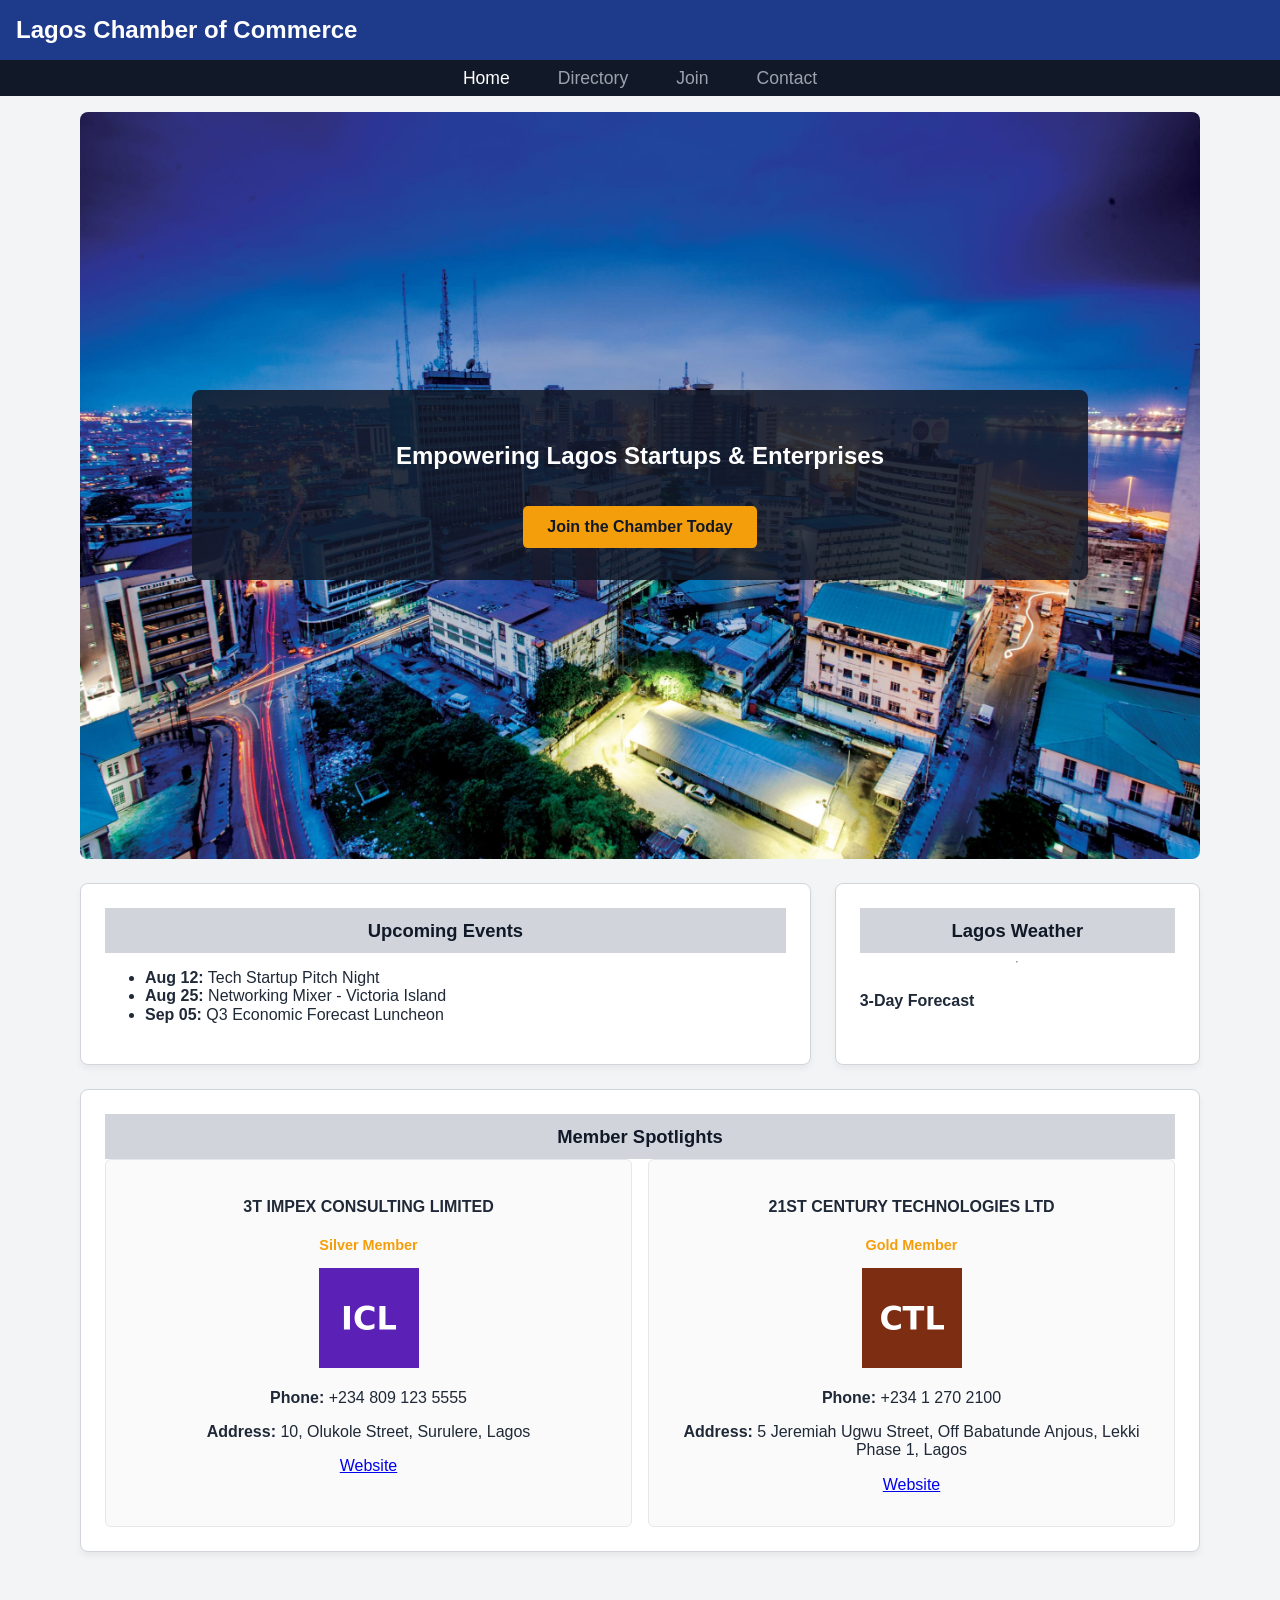
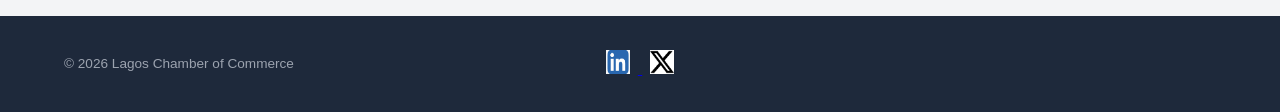
==== chamber/index.html @ 64de824a "words" ====
<!DOCTYPE html>
<html lang="en">
<head>
    <meta charset="UTF-8">
    <meta name="viewport" content="width=device-width, initial-scale=1.0">
    <title>Home - Lagos Chamber of Commerce</title>
    <meta name="description" content="Lagos Chamber of Commerce. Empowering startups, enterprises, and local businesses in Lagos, Nigeria.">
    <meta name="author" content="Adewemimo Emmanuel">
    <link rel="icon" href="images/favicon.ico">
    <meta property="og:title" content="Directory - Lagos Chamber of Commerce">
    <meta property="og:description" content="Directory containing Information regarding business owners">
    <meta property="og:image" content="https://emmyx8861.github.io/wdd231/chamber/images/logo.svg">
    <meta property="og:url" content="https://emmyx8861.github.io/wdd231/chamber/directory.html">
    <link rel="stylesheet" href="styles/normalize.css">
    <link rel="stylesheet" href="styles/small.css">
    <link rel="stylesheet" href="styles/large.css">
    <link rel="stylesheet" href="styles/base.css">
    <script src="scripts/home.js" defer></script>
</head>
<body>
    <header>
        <p class="header-title">Lagos Chamber of Commerce</p>
    </header>
    
    <nav>
        <ul class="nav-menu">
            <li><a href="index.html" class="active">Home</a></li>
            <li><a href="directory.html">Directory</a></li>
            <li><a href="join.html">Join</a></li>
            <li><a href="#">Contact</a></li>
        </ul>
    </nav>

    <main class="home-grid">
        <section class="hero">
            <picture>
                <img src="images/lagos-hero.jpg" alt="Lagos City Skyline" width="800" height="400" loading="lazy">
            </picture>
            <div class="hero-content">
                <h2>Empowering Lagos Startups & Enterprises</h2>
                <a href="join.html" class="cta-button">Join the Chamber Today</a>
            </div>
        </section>
        
        <section class="events card">
            <h3>Upcoming Events</h3>
            <ul>
                <li><strong>Aug 12:</strong> Tech Startup Pitch Night</li>
                <li><strong>Aug 25:</strong> Networking Mixer - Victoria Island</li>
                <li><strong>Sep 05:</strong> Q3 Economic Forecast Luncheon</li>
            </ul>
        </section>
        
        <section class="weather card">
            <h3>Lagos Weather</h3>
            <div id="current-weather">
            </div>
            <hr>
            <h4>3-Day Forecast</h4>
            <div id="weather-forecast">
            </div>
        </section>
        
        <section class="spotlights card">
            <h3>Member Spotlights</h3>
            <div id="spotlight-container">
            </div>
        </section>
    </main>

    <footer>
        <p>&copy; <span id="year">2026</span> Lagos Chamber of Commerce</p>
        <div class="social-links">
            <a href="#" target="_blank" rel="noopener">
                <img src="images/linkedin-icon.png" alt="LinkedIn" width="24" height="24" loading="lazy">
            </a>
            <a href="#" target="_blank" rel="noopener">
                <img src="images/twitter-icon.png" alt="Twitter" width="24" height="24" loading="lazy">
            </a>
        </div>
    </footer>
</body>
</html>
---- chamber/styles/small.css ----
* {
    box-sizing: border-box;
}

body {
    font-family: "Segoe UI", Roboto, Helvetica, Arial, sans-serif;
    background-color: #f3f4f6;
    color: #1f2937;
    margin: 0;
    padding: 0;
}

header {
    position: relative;
    background-color: #1e3a8a;
    color: white;
    padding: 1.5rem;
    text-align: center;
}

.header-title {
    margin: 0;
    font-size: 1.8rem;
    font-weight: bold;
}

/* Hamburger toggle button (mobile) */
.nav-toggle {
    position: absolute;
    top: 1.25rem;
    right: 1.25rem;
    width: 36px;
    height: 30px;
    background: transparent;
    border: none;
    cursor: pointer;
    display: flex;
    flex-direction: column;
    justify-content: space-between;
    padding: 0;
}

.nav-toggle span {
    display: block;
    height: 3px;
    width: 100%;
    background-color: white;
    border-radius: 2px;
}

/* Primary navigation (mobile-first: hidden dropdown) */
.primary-nav {
    display: none;
    width: 100%;
}

.primary-nav.open {
    display: block;
}

.primary-nav ul {
    list-style: none;
    margin: 1rem 0 0 0;
    padding: 0;
    display: flex;
    flex-direction: column;
    gap: 0.5rem;
}

.primary-nav a {
    display: block;
    color: white;
    text-decoration: none;
    font-weight: 600;
    padding: 0.6rem;
    border-radius: 4px;
}

.primary-nav a:hover,
.primary-nav a.current {
    background-color: rgba(255, 255, 255, 0.15);
}

main {
    max-width: 1200px;
    width: 90%;
    margin: 2rem auto;
}

main h1 {
    text-align: center;
    color: #111827;
    margin-bottom: 1.5rem;
    font-size: 2rem;
}

.menu {
    display: flex;
    justify-content: center;
    gap: 10px;
    margin-bottom: 2rem;
}

.menu button {
    padding: 0.6rem 1.5rem;
    font-size: 1rem;
    font-weight: 600;
    border: 2px solid #1e3a8a;
    background-color: white;
    color: #1e3a8a;
    border-radius: 4px;
    cursor: pointer;
    transition: all 0.2s ease-in-out;
}

.menu button.active, .menu button:hover {
    background-color: #1e3a8a;
    color: white;
}

.grid {
    display: grid;
    grid-template-columns: 1fr;
    gap: 1.5rem;
}

.card {
    background-color: #e5e7eb; 
    border-radius: 12px;
    border: 1px solid #d1d5db;
    overflow: hidden;
    display: flex;
    flex-direction: column;
    box-shadow: 0 4px 6px rgba(0, 0, 0, 0.05);
}

.card h3 {
    background-color: #d1d5db; 
    margin: 0;
    padding: 0.75rem 1rem;
    text-align: center;
    font-size: 1.15rem;
    color: #111827;
}

.card .tagline {
    background-color: #d1d5db;
    margin: 0;
    padding: 0 1rem 0.75rem 1rem;
    text-align: center;
    font-style: italic;
    font-size: 0.85rem;
    color: #4b5563;
    border-bottom: 1px solid #9ca3af;
}

.card-body {
    display: grid;
    grid-template-columns: 100px 1fr; 
    align-items: center;
    padding: 1rem;
    gap: 1rem;
    flex-grow: 1;
}

.card-logo {
    display: flex;
    justify-content: center;
    align-items: center;
    background-color: #9ca3af; 
    border: 1px solid #4b5563;
    width: 100px;
    height: 100px;
}

.card-logo img {
    max-width: 100%;
    max-height: 100%;
    object-fit: contain;
}

.info {
    font-size: 0.85rem;
    display: flex;
    flex-direction: column;
    justify-content: center;
}

.info p {
    margin: 0.25rem 0;
    line-height: 1.3;
}

.info a {
    color: #1e3a8a;
    text-decoration: none;
    font-weight: 600;
}

.info a:hover {
    text-decoration: underline;
}

.list {
    display: flex;
    flex-direction: column;
    gap: 0.5rem;
}

.list .card {
    background-color: white;
    border: 1px solid #e5e7eb;
    border-radius: 4px;
    padding: 0.75rem 1rem;
}

.list .card h3 {
    margin: 0 0 0.25rem 0;
    font-size: 1.1rem;
    color: #1e3a8a;
}

.list .card .tagline, .list .card-logo {
    display: none; 
}

.list .card-body {
    grid-template-columns: 1fr;
    padding: 0.5rem 0 0 0;
}

.list .info {
    display: flex;
    flex-wrap: wrap;
    gap: 1.5rem;
    font-size: 0.85rem;
}

.list .info p {
    margin: 0;
}

footer {
    background-color: #1e293b;
    color: #f3f4f6;
    padding: 2rem 1rem;
    text-align: center;
    margin-top: 3rem;
}

footer h2 {
    color: white;
    margin-top: 0;
    margin-bottom: 0.5rem;
    font-size: 1.5rem;
}


footer p {
    font-size: 0.85rem;
    margin: 0.5rem 0;
    color: #9ca3af;
}

.social-links {
    margin: 1.25rem 0;
}

.social-links img {
    width: 24px;
    height: 24px;
    margin: 0 0.5rem;
}

.footer-details {
    border-top: 1px solid #374151;
    padding-top: 1rem;
}
---- chamber/styles/large.css ----
@media (min-width: 768px) {
    header {
        display: flex;
        align-items: center;
        justify-content: space-between;
        text-align: left;
    }

    .nav-toggle {
        display: none;
    }

    .primary-nav {
        display: block;
        width: auto;
    }

    .primary-nav ul {
        flex-direction: row;
        gap: 0.5rem;
        margin: 0;
    }

    .grid {
        grid-template-columns: repeat(2, 1fr);
    }

    footer {
        display: grid;
        grid-template-columns: 1fr auto 1fr;
        align-items: center;
        justify-content: space-between;
        text-align: left;
        padding: 2rem 5%;
    }

    footer .contact-details {
        grid-column: 1;
    }

    footer .social-links {
        grid-column: 2;
        margin: 0;
    }

    footer .footer-details {
        grid-column: 3;
        text-align: right;
        border-top: none;
        padding-top: 0;
    }
}

@media (min-width: 1024px) {
    .grid {
        grid-template-columns: repeat(3, 1fr);
    }
}
---- chamber/styles/base.css ----
:root {
    --primary: #1e3a8a;
    --secondary: #111827;
    --bg-light: #f3f4f6;
    --accent: #f59e0b;
}

header {
    background-color: var(--primary);
    color: white;
    padding: 1rem;
    text-align: center;
}

.header-title {
    font-size: 1.5rem;
    font-weight: bold;
    margin: 0;
}

nav {
    background-color: var(--secondary);
    padding: 0.5rem;
}

.nav-menu {
    list-style-type: none;
    margin: 0;
    padding: 0;
    display: flex;
    justify-content: center;
    gap: 1.5rem;
}

.nav-menu a {
    color: #9ca3af;
    text-decoration: none;
    font-size: 1.1rem;
    font-weight: 500;
    padding: 0.5rem 0.75rem;
    transition: color 0.3s ease;
}

.nav-menu a:hover, 
.nav-menu a.active {
    color: white;
}

body {
    font-family: Arial, sans-serif;
    margin: 0;
    background-color: var(--bg-light);
    color: #1f2937;
}

.home-grid {
    display: grid;
    grid-template-columns: 1fr;
    gap: 1.5rem;
    padding: 1rem;
    max-width: 1200px;
    margin: 0 auto;
}

.hero {
    position: relative;
    border-radius: 8px;
    overflow: hidden;
}

.hero img {
    width: 100%;
    height: 100%;
    object-fit: cover;
    display: block;
}

.hero-content {
    position: absolute;
    top: 50%;
    left: 50%;
    transform: translate(-50%, -50%);
    background-color: rgba(17, 24, 39, 0.85);
    padding: 2rem;
    text-align: center;
    color: white;
    border-radius: 8px;
    width: 80%;
}

.cta-button {
    display: inline-block;
    background-color: var(--accent);
    color: var(--secondary);
    padding: 0.75rem 1.5rem;
    font-weight: bold;
    text-decoration: none;
    border-radius: 5px;
    margin-top: 1rem;
    transition: background-color 0.2s ease;
}

.cta-button:hover {
    background-color: #d97706;
    color: white;
}

.card {
    background: white;
    padding: 1.5rem;
    border-radius: 8px;
    box-shadow: 0 4px 6px rgba(0,0,0,0.05);
}

.weather-current {
    display: flex;
    align-items: center;
    gap: 10px;
}

#spotlight-container {
    display: grid;
    gap: 1rem;
    grid-template-columns: 1fr; 
}

.spotlight-card {
    border: 1px solid #e5e7eb;
    padding: 1rem;
    border-radius: 6px;
    text-align: center;
    background: #fafafa;
}

.membership-badge {
    color: var(--accent);
    font-weight: bold;
    font-size: 0.9rem;
}

@media (min-width: 768px) {
    .home-grid {
        grid-template-columns: 2fr 1fr;
        grid-template-areas: 
            "hero hero"
            "events weather"
            "spotlights spotlights";
    }

    .hero { grid-area: hero; }
    .events { grid-area: events; }
    .weather { grid-area: weather; }
    .spotlights { grid-area: spotlights; }

    #spotlight-container {
        grid-template-columns: repeat(auto-fit, minmax(250px, 1fr));
    }
}
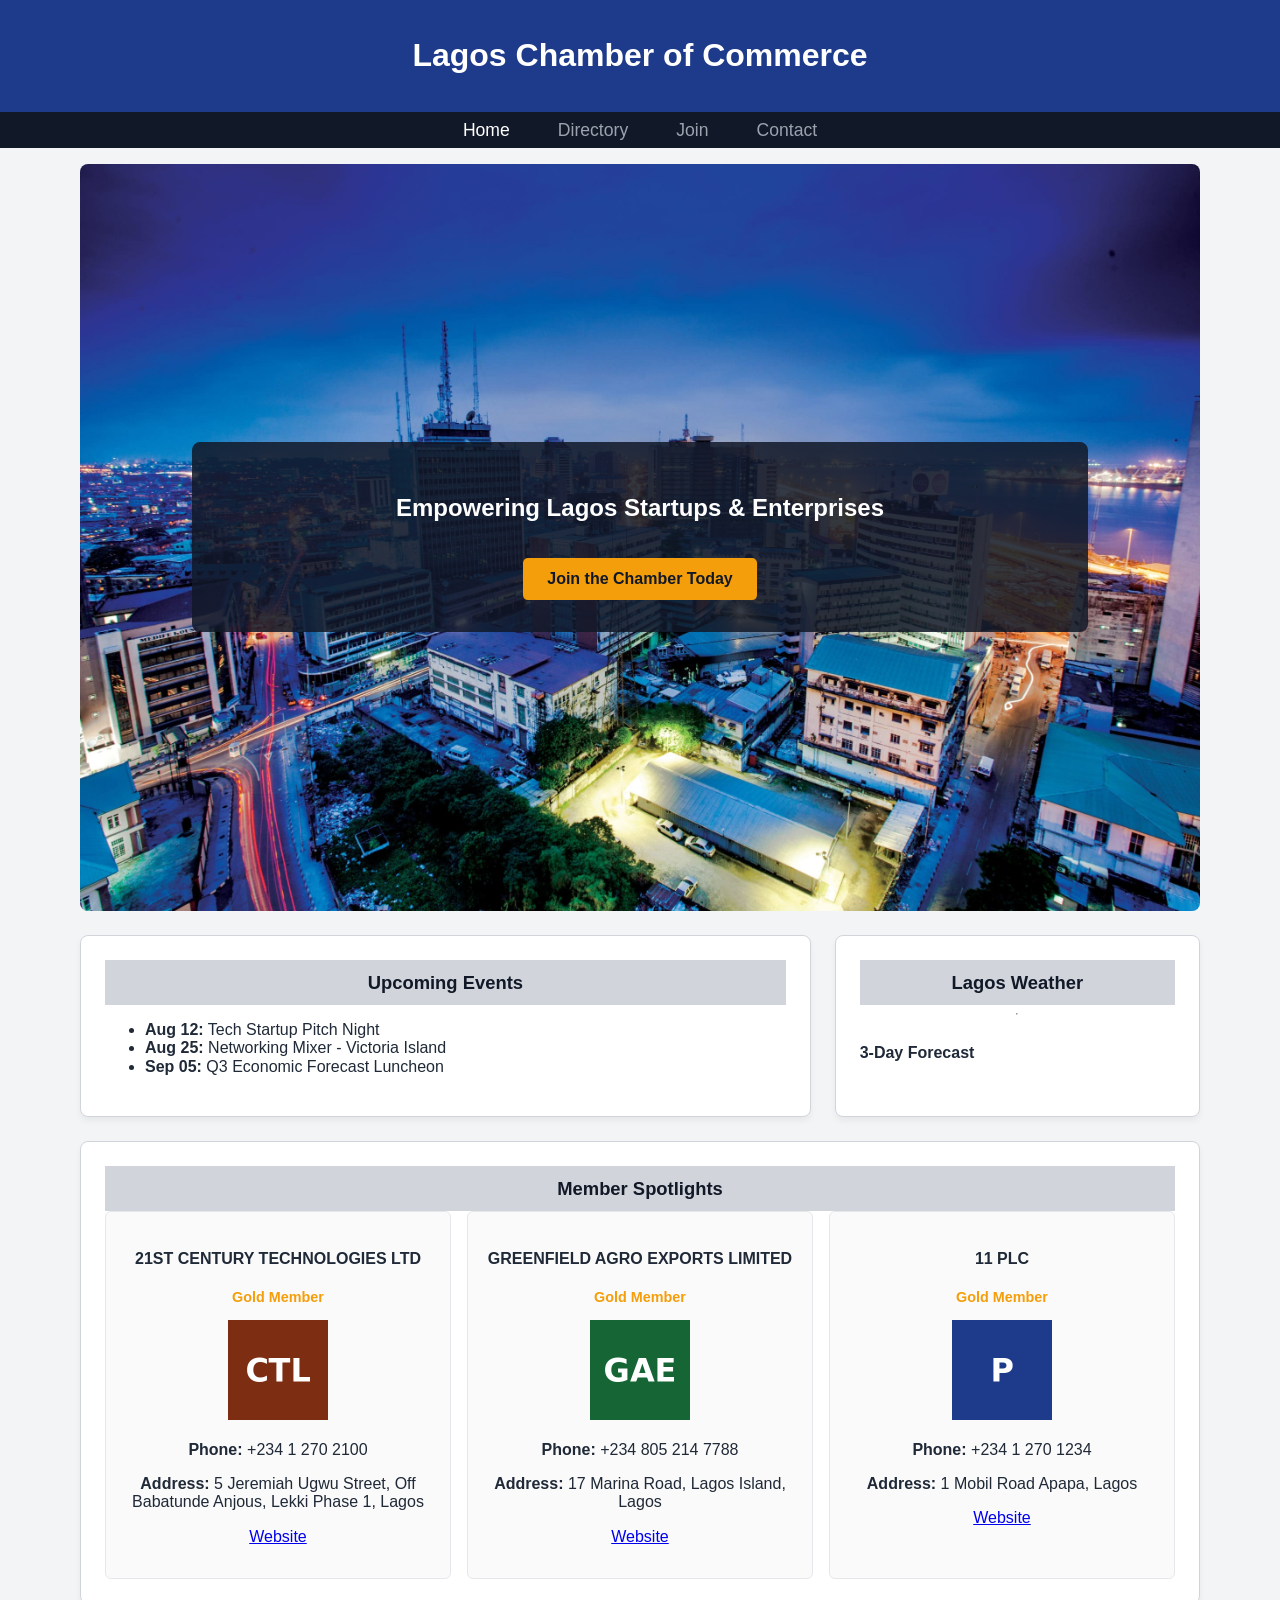
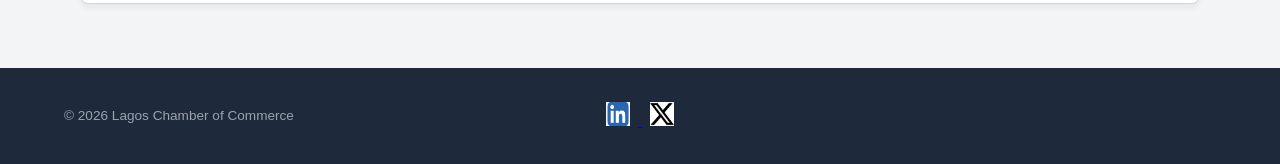
==== commit b074cf81: "h1" ====
--- a/chamber/index.html
+++ b/chamber/index.html
@@ -19,7 +19,7 @@
 </head>
 <body>
     <header>
-        <p class="header-title">Lagos Chamber of Commerce</p>
+        <p class="header-title"><h1>Lagos Chamber of Commerce</h1></p>
     </header>
     
     <nav>
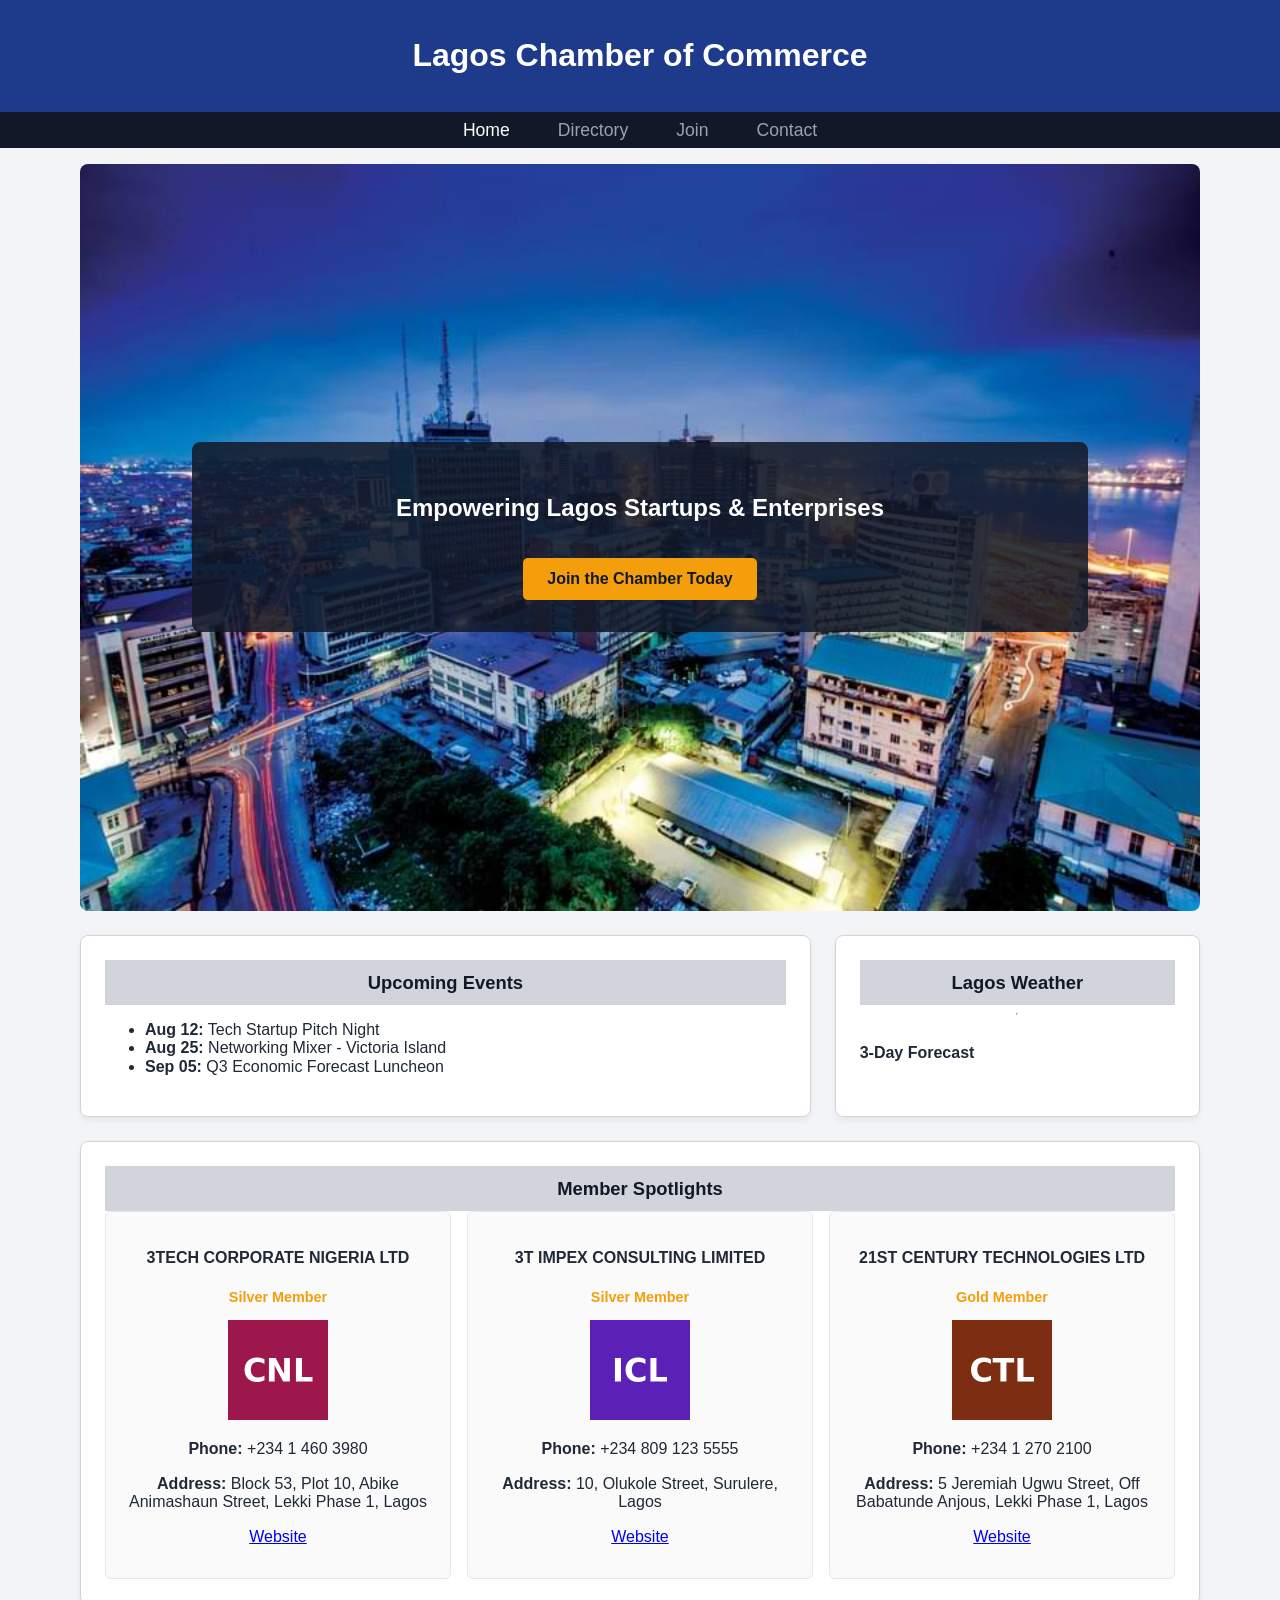
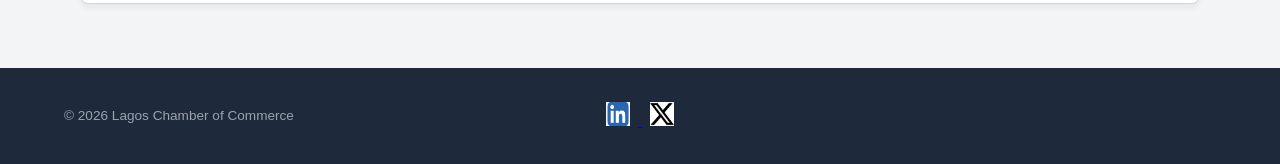
==== commit fb1c95de: "image change" ====
--- a/chamber/index.html
+++ b/chamber/index.html
@@ -11,6 +11,9 @@
     <meta property="og:description" content="Directory containing Information regarding business owners">
     <meta property="og:image" content="https://emmyx8861.github.io/wdd231/chamber/images/logo.svg">
     <meta property="og:url" content="https://emmyx8861.github.io/wdd231/chamber/directory.html">
+    <link rel="preconnect" href="https://fonts.googleapis.com">
+    <link rel="preconnect" href="https://fonts.gstatic.com" crossorigin>
+    <link href="https://fonts.googleapis.com/css2?family=Roboto:ital,wght@0,300;0,400;0,700;1,400&display=swap" rel="stylesheet">
     <link rel="stylesheet" href="styles/normalize.css">
     <link rel="stylesheet" href="styles/small.css">
     <link rel="stylesheet" href="styles/large.css">
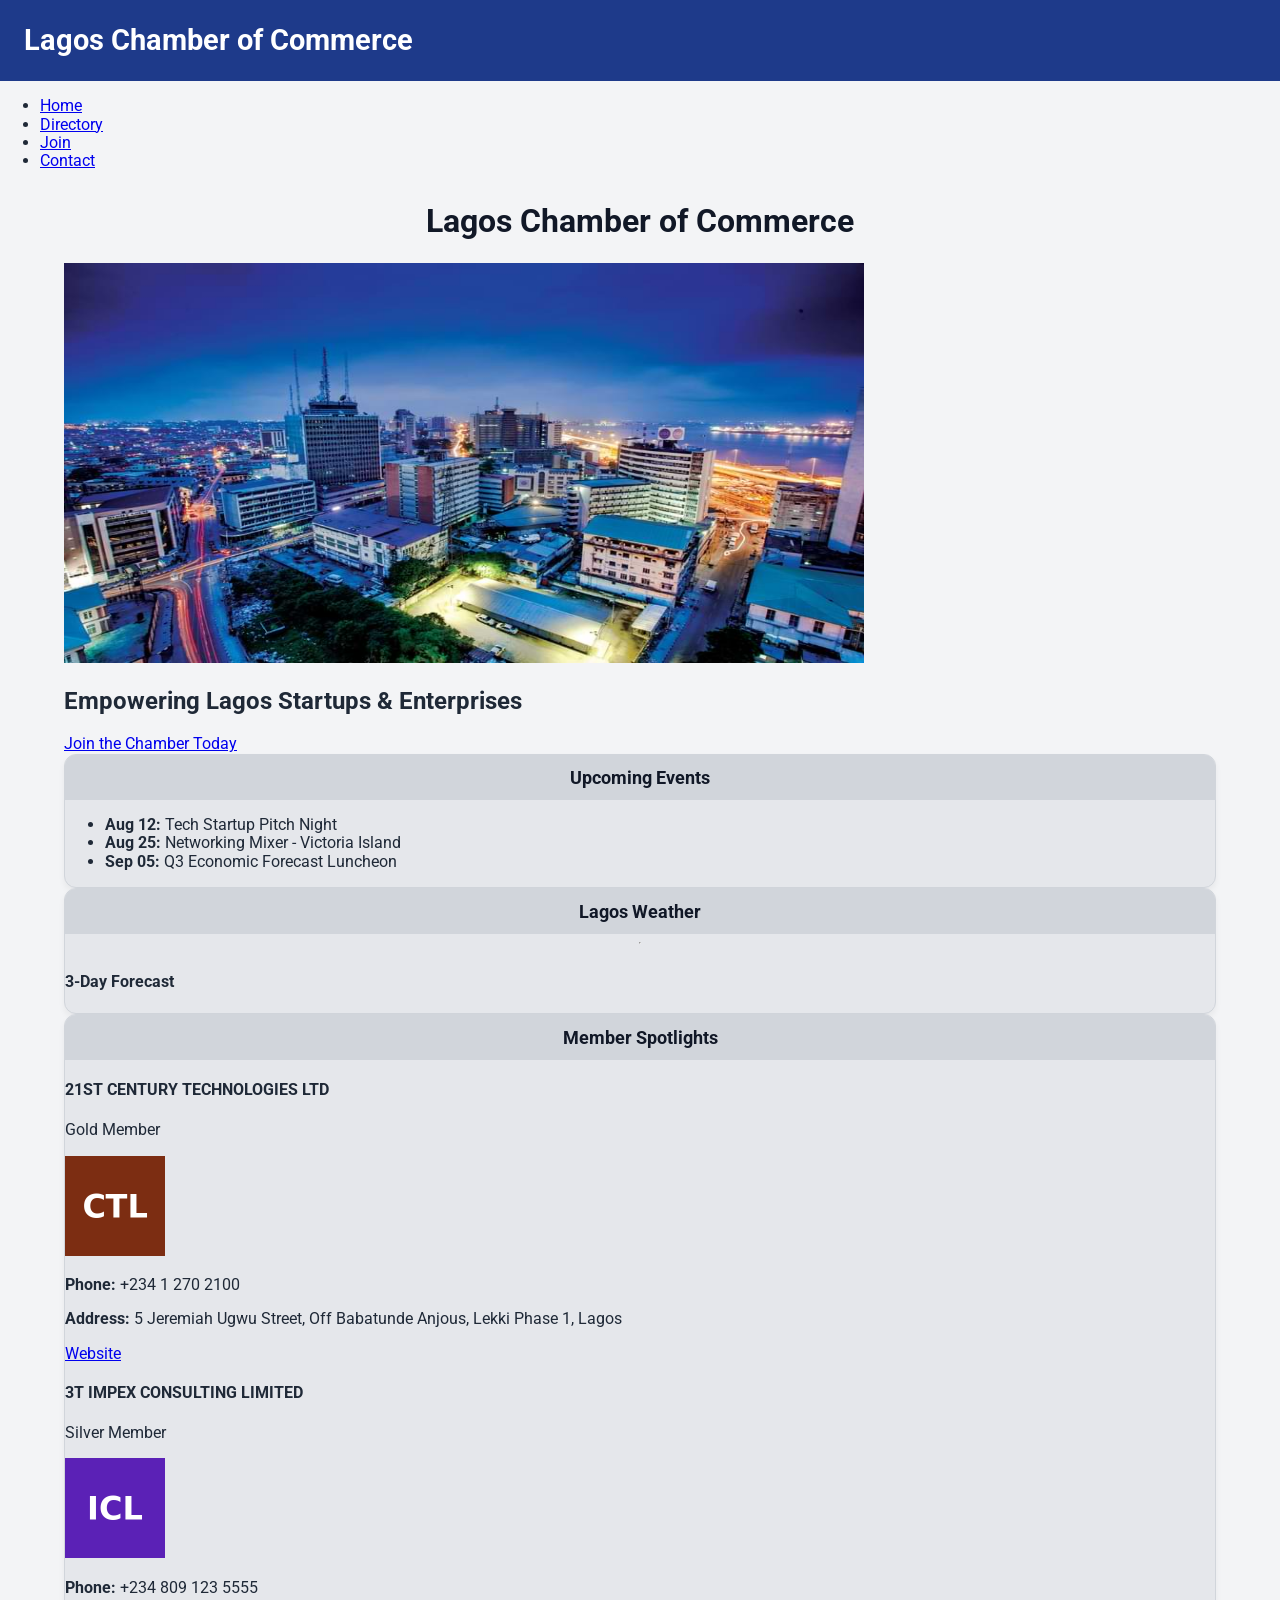
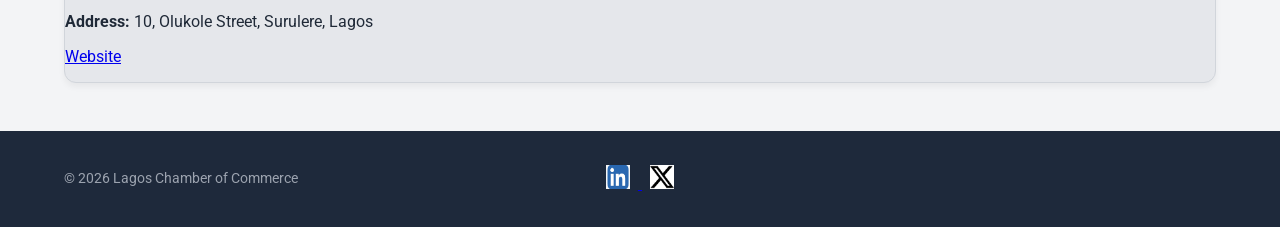
==== commit 22ce6708: "remove file" ====
--- a/chamber/index.html
+++ b/chamber/index.html
@@ -22,7 +22,7 @@
 </head>
 <body>
     <header>
-        <p class="header-title"><h1>Lagos Chamber of Commerce</h1></p>
+        <p class="header-title">Lagos Chamber of Commerce</p>
     </header>
     
     <nav>
@@ -35,6 +35,7 @@
     </nav>
 
     <main class="home-grid">
+        <h1>Lagos Chamber of Commerce</h1>
         <section class="hero">
             <picture>
                 <img src="images/lagos-hero.jpg" alt="Lagos City Skyline" width="800" height="400" loading="lazy">
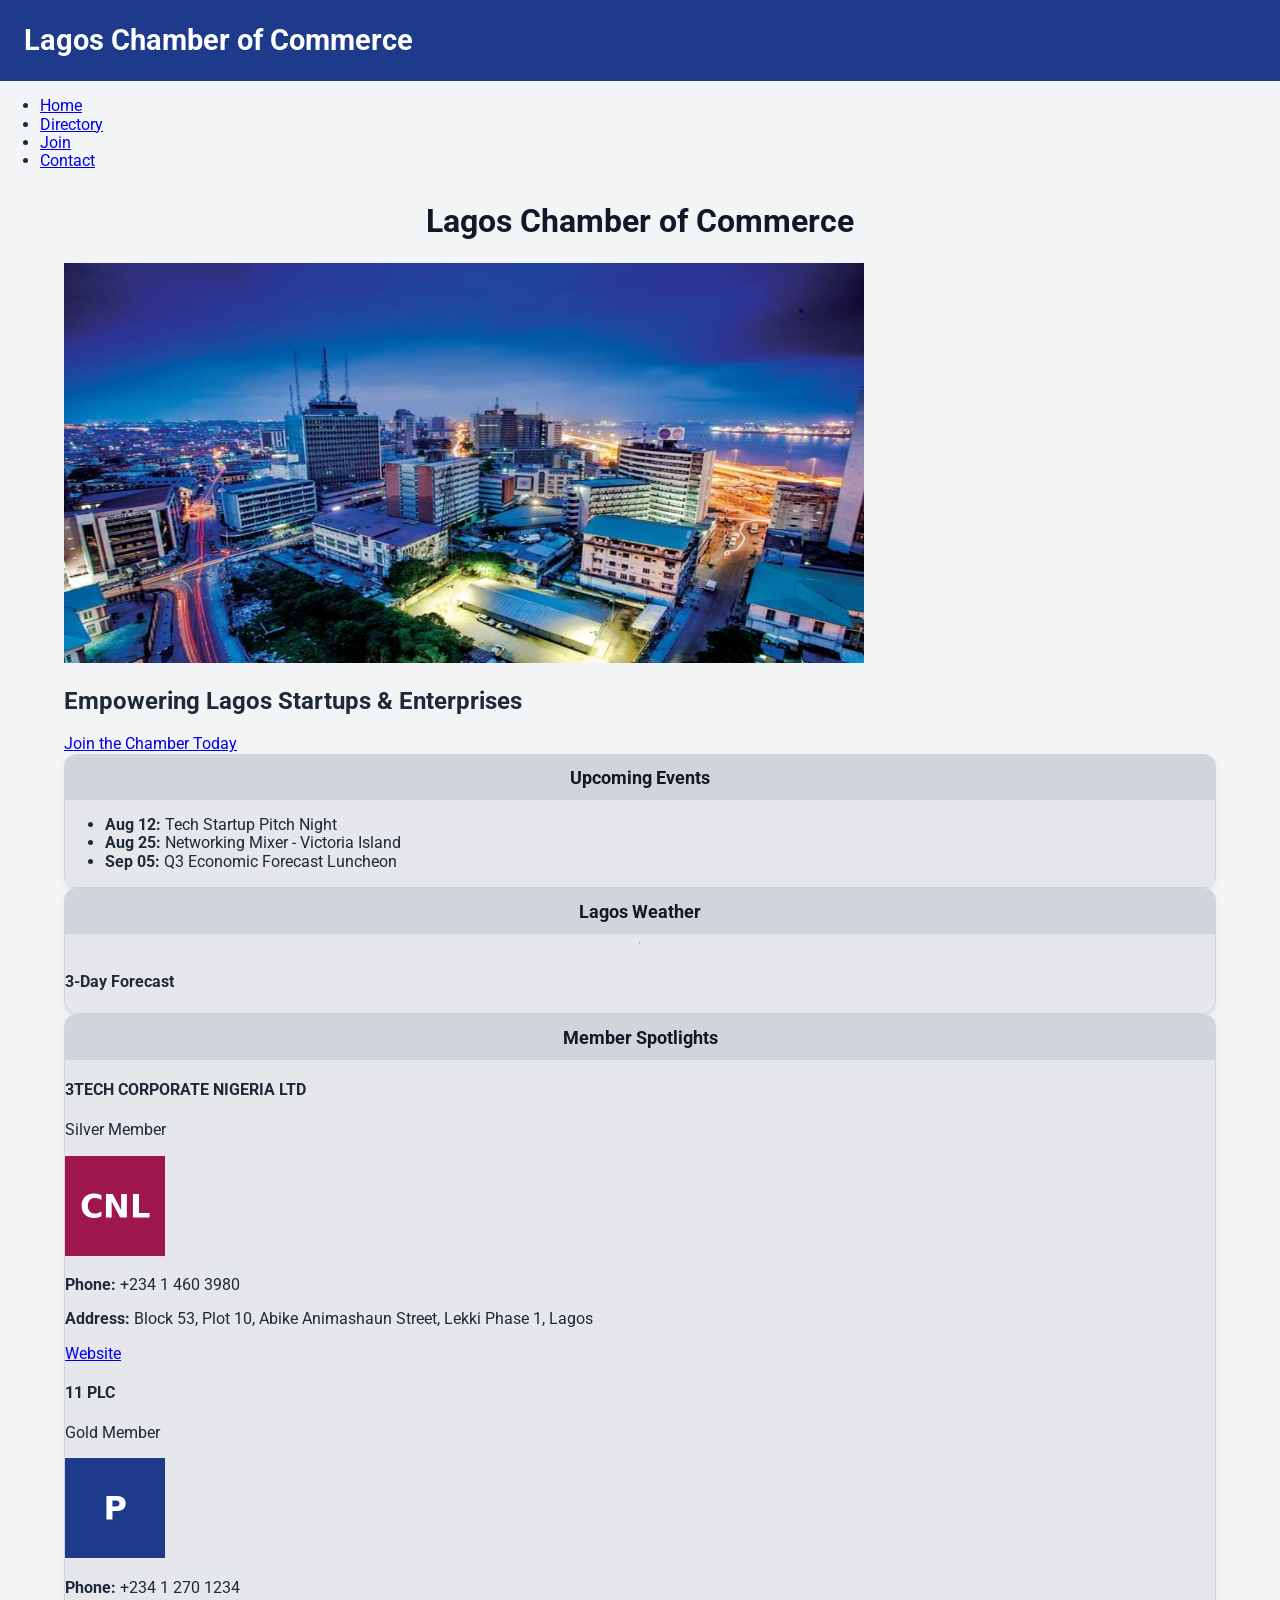
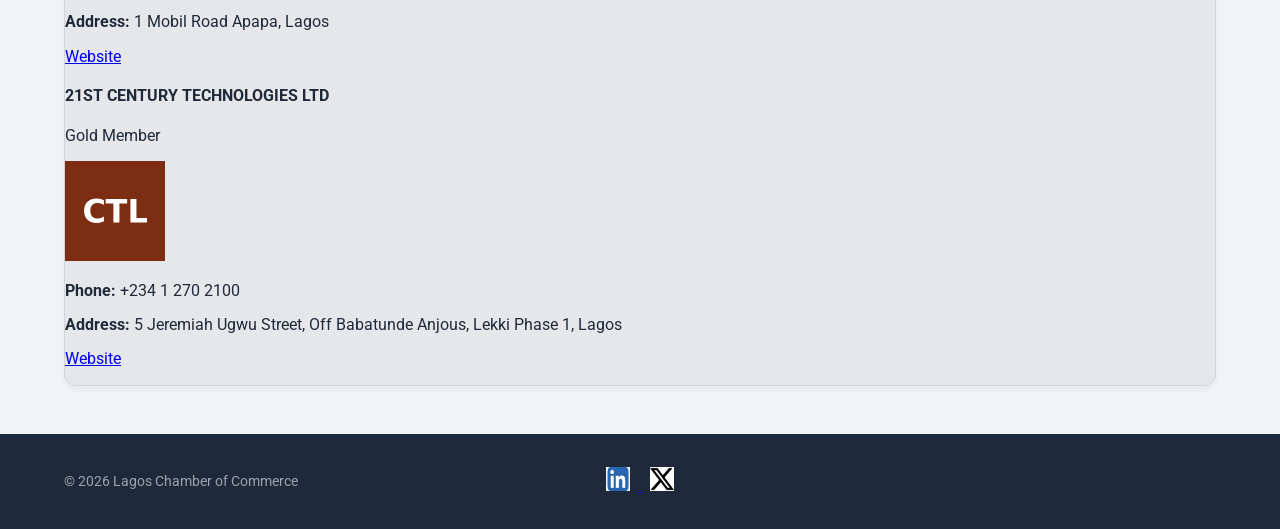
==== commit e001f43e: "new" ====
--- a/chamber/index.html
+++ b/chamber/index.html
@@ -17,7 +17,6 @@
     <link rel="stylesheet" href="styles/normalize.css">
     <link rel="stylesheet" href="styles/small.css">
     <link rel="stylesheet" href="styles/large.css">
-    <link rel="stylesheet" href="styles/base.css">
     <script src="scripts/home.js" defer></script>
 </head>
 <body>
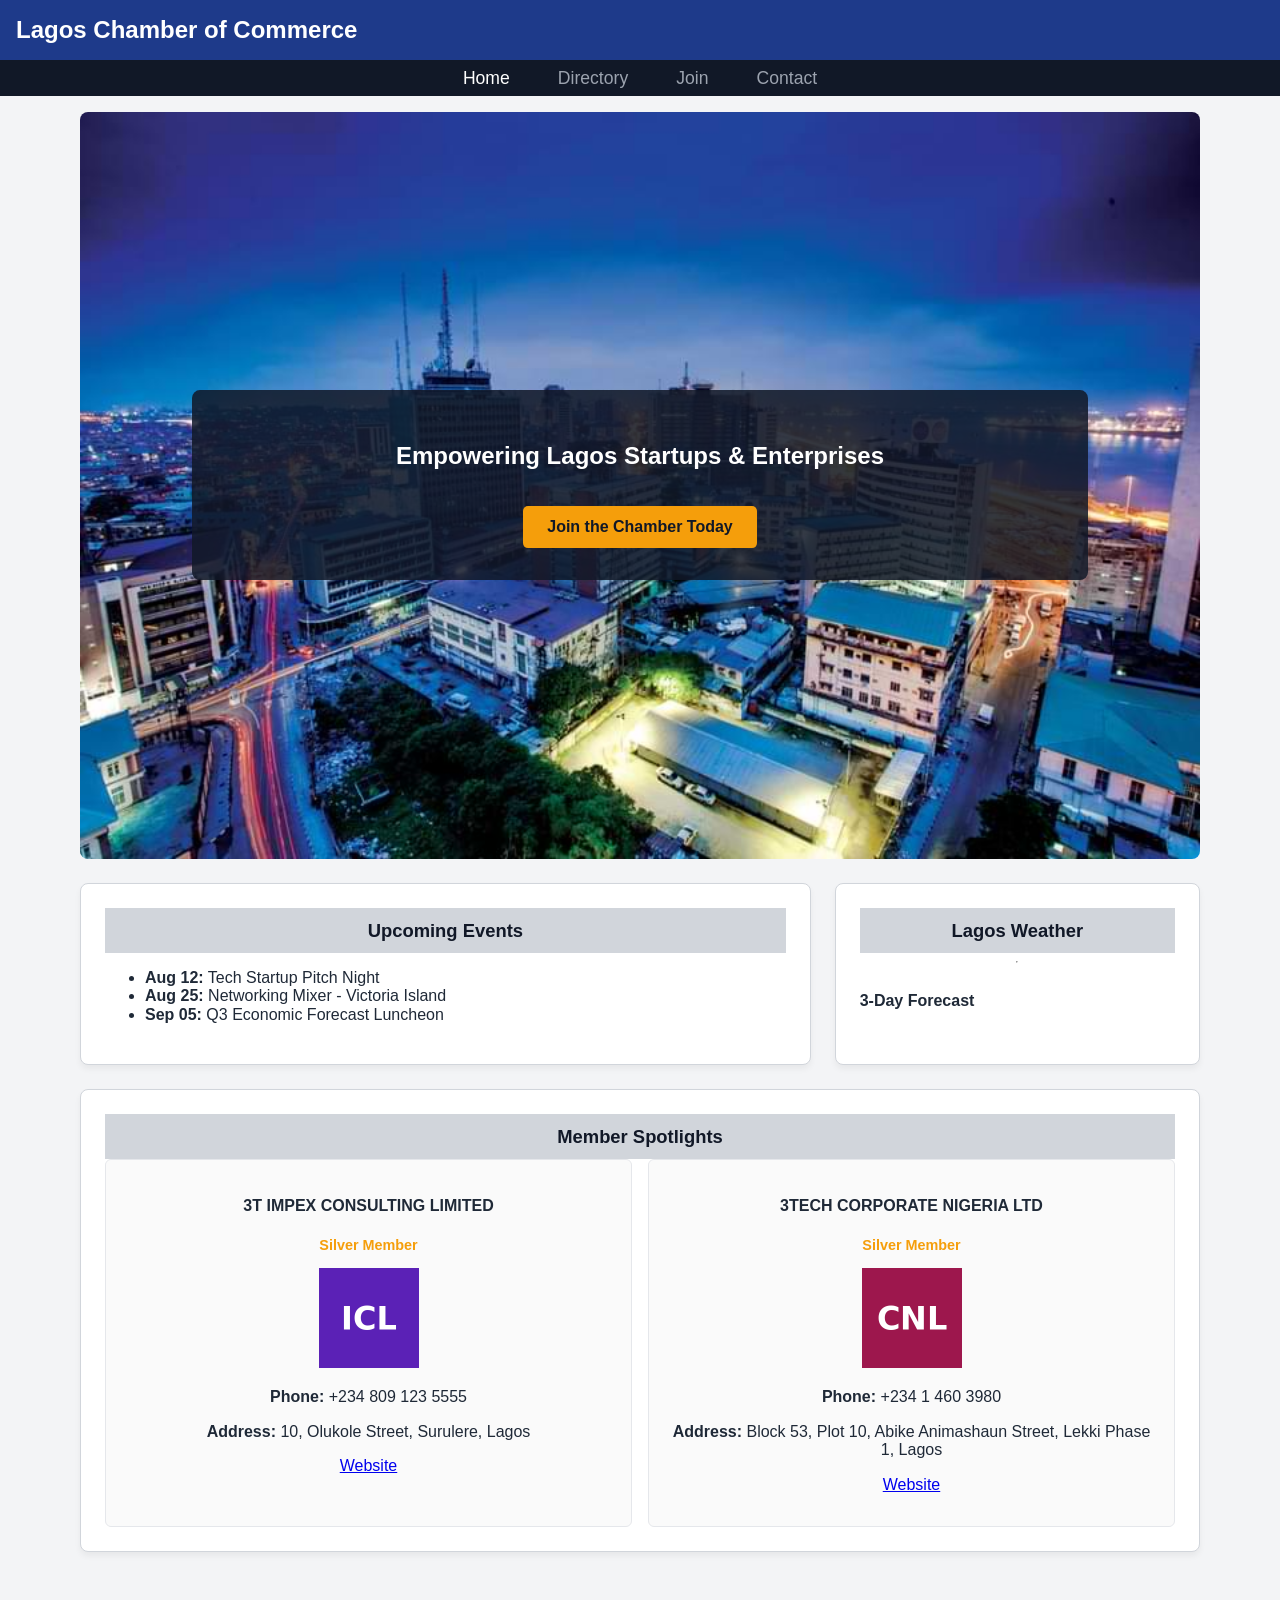
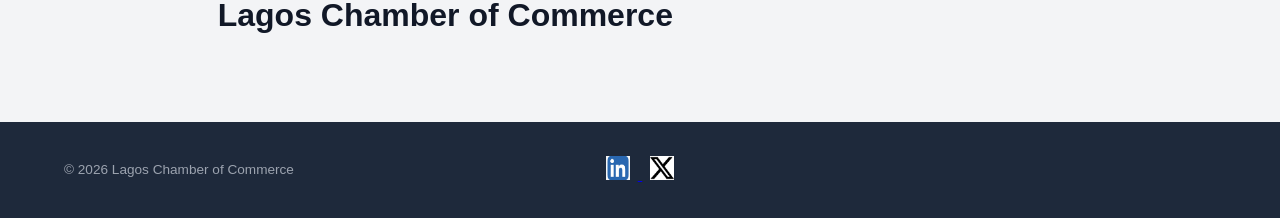
==== commit 7fa07c15: "all new" ====
--- a/chamber/index.html
+++ b/chamber/index.html
@@ -17,6 +17,7 @@
     <link rel="stylesheet" href="styles/normalize.css">
     <link rel="stylesheet" href="styles/small.css">
     <link rel="stylesheet" href="styles/large.css">
+    <link rel="stylesheet" href="styles/base.css">
     <script src="scripts/home.js" defer></script>
 </head>
 <body>
--- a/chamber/styles/small.css
+++ b/chamber/styles/small.css
@@ -24,7 +24,6 @@
     font-weight: bold;
 }
 
-/* Hamburger toggle button (mobile) */
 .nav-toggle {
     position: absolute;
     top: 1.25rem;
@@ -48,7 +47,6 @@
     border-radius: 2px;
 }
 
-/* Primary navigation (mobile-first: hidden dropdown) */
 .primary-nav {
     display: none;
     width: 100%;
--- a/chamber/styles/base.css
+++ b/chamber/styles/base.css
@@ -0,0 +1,158 @@
+:root {
+    --primary: #1e3a8a;
+    --secondary: #111827;
+    --bg-light: #f3f4f6;
+    --accent: #f59e0b;
+}
+
+header {
+    background-color: var(--primary);
+    color: white;
+    padding: 1rem;
+    text-align: center;
+}
+
+.header-title {
+    font-size: 1.5rem;
+    font-weight: bold;
+    margin: 0;
+}
+
+nav {
+    background-color: var(--secondary);
+    padding: 0.5rem;
+}
+
+.nav-menu {
+    list-style-type: none;
+    margin: 0;
+    padding: 0;
+    display: flex;
+    justify-content: center;
+    gap: 1.5rem;
+}
+
+.nav-menu a {
+    color: #9ca3af;
+    text-decoration: none;
+    font-size: 1.1rem;
+    font-weight: 500;
+    padding: 0.5rem 0.75rem;
+    transition: color 0.3s ease;
+}
+
+.nav-menu a:hover, 
+.nav-menu a.active {
+    color: white;
+}
+
+body {
+    font-family: Arial, sans-serif;
+    margin: 0;
+    background-color: var(--bg-light);
+    color: #1f2937;
+}
+
+.home-grid {
+    display: grid;
+    grid-template-columns: 1fr;
+    gap: 1.5rem;
+    padding: 1rem;
+    max-width: 1200px;
+    margin: 0 auto;
+}
+
+.hero {
+    position: relative;
+    border-radius: 8px;
+    overflow: hidden;
+}
+
+.hero img {
+    width: 100%;
+    height: 100%;
+    object-fit: cover;
+    display: block;
+}
+
+.hero-content {
+    position: absolute;
+    top: 50%;
+    left: 50%;
+    transform: translate(-50%, -50%);
+    background-color: rgba(17, 24, 39, 0.85);
+    padding: 2rem;
+    text-align: center;
+    color: white;
+    border-radius: 8px;
+    width: 80%;
+}
+
+.cta-button {
+    display: inline-block;
+    background-color: var(--accent);
+    color: var(--secondary);
+    padding: 0.75rem 1.5rem;
+    font-weight: bold;
+    text-decoration: none;
+    border-radius: 5px;
+    margin-top: 1rem;
+    transition: background-color 0.2s ease;
+}
+
+.cta-button:hover {
+    background-color: #d97706;
+    color: white;
+}
+
+.card {
+    background: white;
+    padding: 1.5rem;
+    border-radius: 8px;
+    box-shadow: 0 4px 6px rgba(0,0,0,0.05);
+}
+
+.weather-current {
+    display: flex;
+    align-items: center;
+    gap: 10px;
+}
+
+#spotlight-container {
+    display: grid;
+    gap: 1rem;
+    grid-template-columns: 1fr; 
+}
+
+.spotlight-card {
+    border: 1px solid #e5e7eb;
+    padding: 1rem;
+    border-radius: 6px;
+    text-align: center;
+    background: #fafafa;
+}
+
+.membership-badge {
+    color: var(--accent);
+    font-weight: bold;
+    font-size: 0.9rem;
+}
+
+@media (min-width: 768px) {
+    .home-grid {
+        grid-template-columns: 2fr 1fr;
+        grid-template-areas: 
+            "hero hero"
+            "events weather"
+            "spotlights spotlights";
+    }
+
+    .hero { grid-area: hero; }
+    .events { grid-area: events; }
+    .weather { grid-area: weather; }
+    .spotlights { grid-area: spotlights; }
+
+    #spotlight-container {
+        grid-template-columns: repeat(auto-fit, minmax(250px, 1fr));
+    }
+}
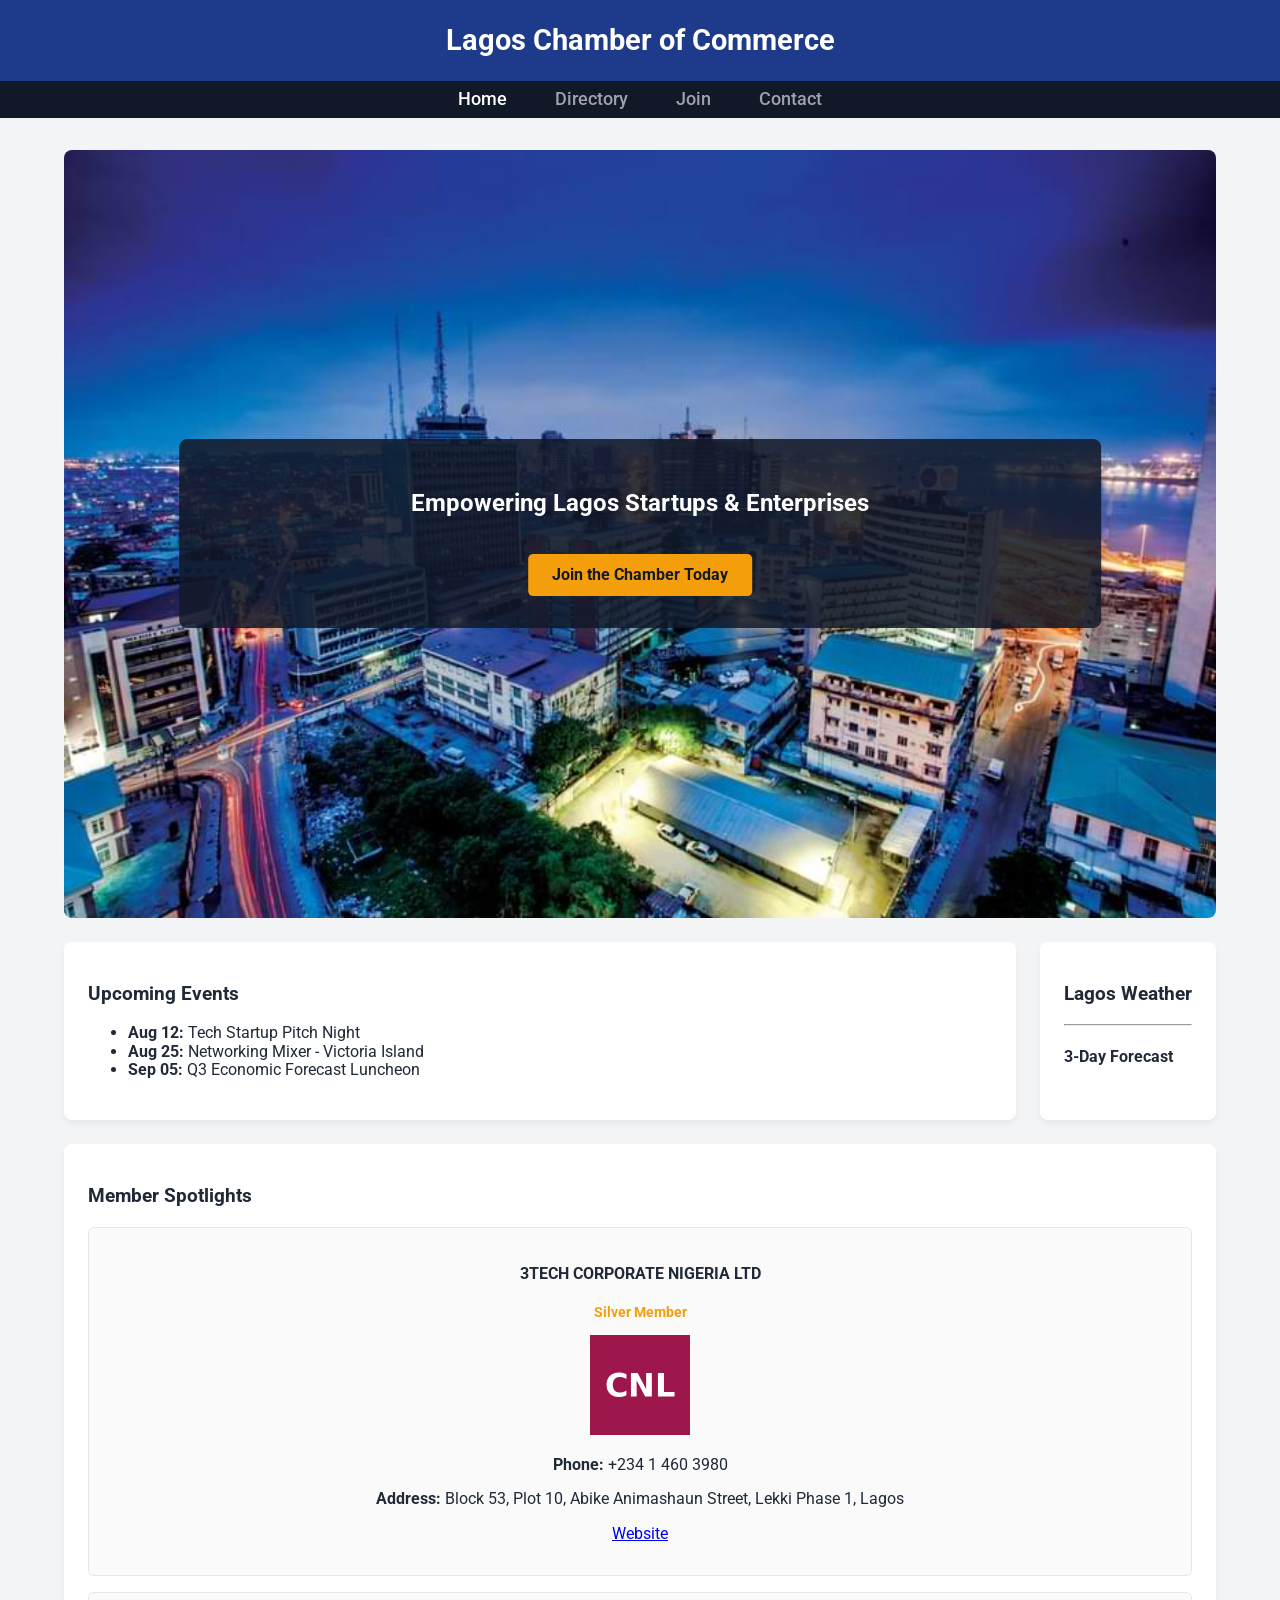
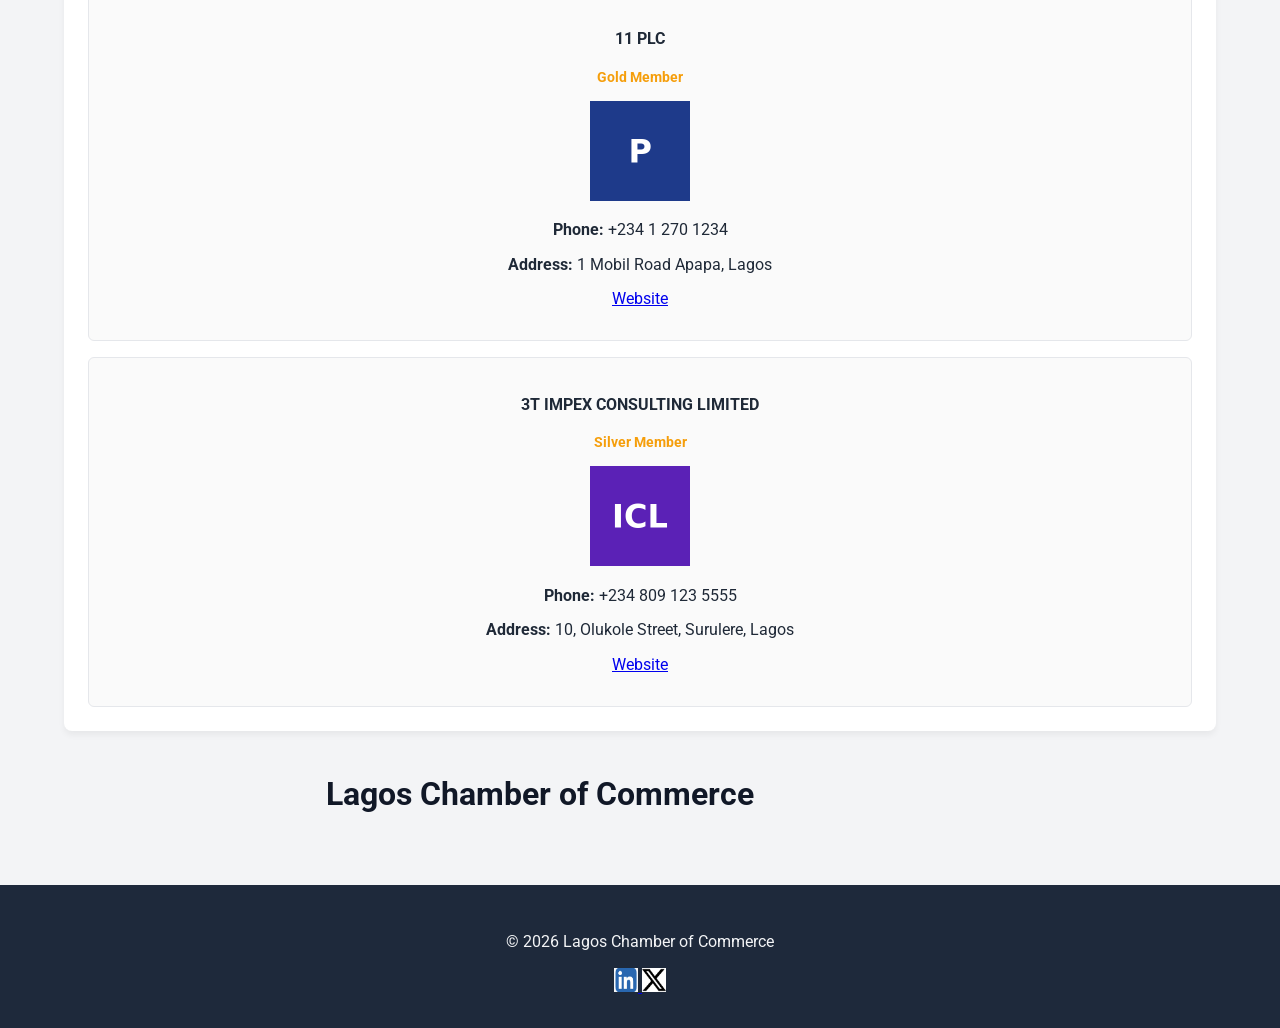
==== commit 0222a618: "file" ====
--- a/chamber/index.html
+++ b/chamber/index.html
@@ -15,8 +15,7 @@
     <link rel="preconnect" href="https://fonts.gstatic.com" crossorigin>
     <link href="https://fonts.googleapis.com/css2?family=Roboto:ital,wght@0,300;0,400;0,700;1,400&display=swap" rel="stylesheet">
     <link rel="stylesheet" href="styles/normalize.css">
-    <link rel="stylesheet" href="styles/small.css">
-    <link rel="stylesheet" href="styles/large.css">
+    <link rel="stylesheet" href="styles/new_large.css">
     <link rel="stylesheet" href="styles/base.css">
     <script src="scripts/home.js" defer></script>
 </head>
--- a/chamber/styles/new_large.css
+++ b/chamber/styles/new_large.css
@@ -0,0 +1,24 @@
+@media (min-width: 768px) {
+    .home-grid {
+        grid-template-columns: 2fr 1fr;
+        grid-template-areas: 
+            "hero hero"
+            "events weather"
+            "spotlights spotlights";
+    }
+
+    .hero { grid-area: hero; }
+    .events { grid-area: events; }
+    .weather { grid-area: weather; }
+    .spotlights { grid-area: spotlights; }
+
+    #spotlight-container {
+        grid-template-columns: repeat(auto-fit, minmax(250px, 1fr));
+    }
+}
+
+@media (min-width: 1024px) {
+    .grid {
+        grid-template-columns: repeat(3, 1fr);
+    }
+}
--- a/chamber/styles/base.css
+++ b/chamber/styles/base.css
@@ -3,19 +3,34 @@
     --secondary: #111827;
     --bg-light: #f3f4f6;
     --accent: #f59e0b;
+    --text-dark: #1f2937;
+    --white: #ffffff;
+}
+
+* {
+    box-sizing: border-box;
+}
+
+body {
+    font-family: "Segoe UI", Roboto, Helvetica, Arial, sans-serif;
+    margin: 0;
+    padding: 0;
+    background-color: var(--bg-light);
+    color: var(--text-dark);
 }
 
 header {
     background-color: var(--primary);
-    color: white;
-    padding: 1rem;
+    color: var(--white);
+    padding: 1.5rem;
     text-align: center;
+    position: relative;
 }
 
 .header-title {
-    font-size: 1.5rem;
+    margin: 0;
+    font-size: 1.8rem;
     font-weight: bold;
-    margin: 0;
 }
 
 nav {
@@ -43,23 +58,33 @@
 
 .nav-menu a:hover, 
 .nav-menu a.active {
-    color: white;
+    color: var(--white);
 }
 
-body {
-    font-family: Arial, sans-serif;
-    margin: 0;
-    background-color: var(--bg-light);
-    color: #1f2937;
+main {
+    max-width: 1200px;
+    width: 90%;
+    margin: 2rem auto;
+}
+
+h1 {
+    text-align: center;
+    color: var(--secondary);
+    margin-bottom: 1.5rem;
+    font-size: 2rem;
 }
 
 .home-grid {
     display: grid;
     grid-template-columns: 1fr;
     gap: 1.5rem;
-    padding: 1rem;
-    max-width: 1200px;
-    margin: 0 auto;
+}
+
+.card {
+    background: var(--white);
+    padding: 1.5rem;
+    border-radius: 8px;
+    box-shadow: 0 4px 6px rgba(0,0,0,0.05);
 }
 
 .hero {
@@ -83,7 +108,7 @@
     background-color: rgba(17, 24, 39, 0.85);
     padding: 2rem;
     text-align: center;
-    color: white;
+    color: var(--white);
     border-radius: 8px;
     width: 80%;
 }
@@ -102,14 +127,7 @@
 
 .cta-button:hover {
     background-color: #d97706;
-    color: white;
-}
-
-.card {
-    background: white;
-    padding: 1.5rem;
-    border-radius: 8px;
-    box-shadow: 0 4px 6px rgba(0,0,0,0.05);
+    color: var(--white);
 }
 
 .weather-current {
@@ -121,7 +139,7 @@
 #spotlight-container {
     display: grid;
     gap: 1rem;
-    grid-template-columns: 1fr; 
+    grid-template-columns: 1fr;
 }
 
 .spotlight-card {
@@ -138,21 +156,10 @@
     font-size: 0.9rem;
 }
 
-@media (min-width: 768px) {
-    .home-grid {
-        grid-template-columns: 2fr 1fr;
-        grid-template-areas: 
-            "hero hero"
-            "events weather"
-            "spotlights spotlights";
-    }
-
-    .hero { grid-area: hero; }
-    .events { grid-area: events; }
-    .weather { grid-area: weather; }
-    .spotlights { grid-area: spotlights; }
-
-    #spotlight-container {
-        grid-template-columns: repeat(auto-fit, minmax(250px, 1fr));
-    }
+footer {
+    background-color: #1e293b;
+    color: #f3f4f6;
+    padding: 2rem 1rem;
+    text-align: center;
+    margin-top: 3rem;
 }
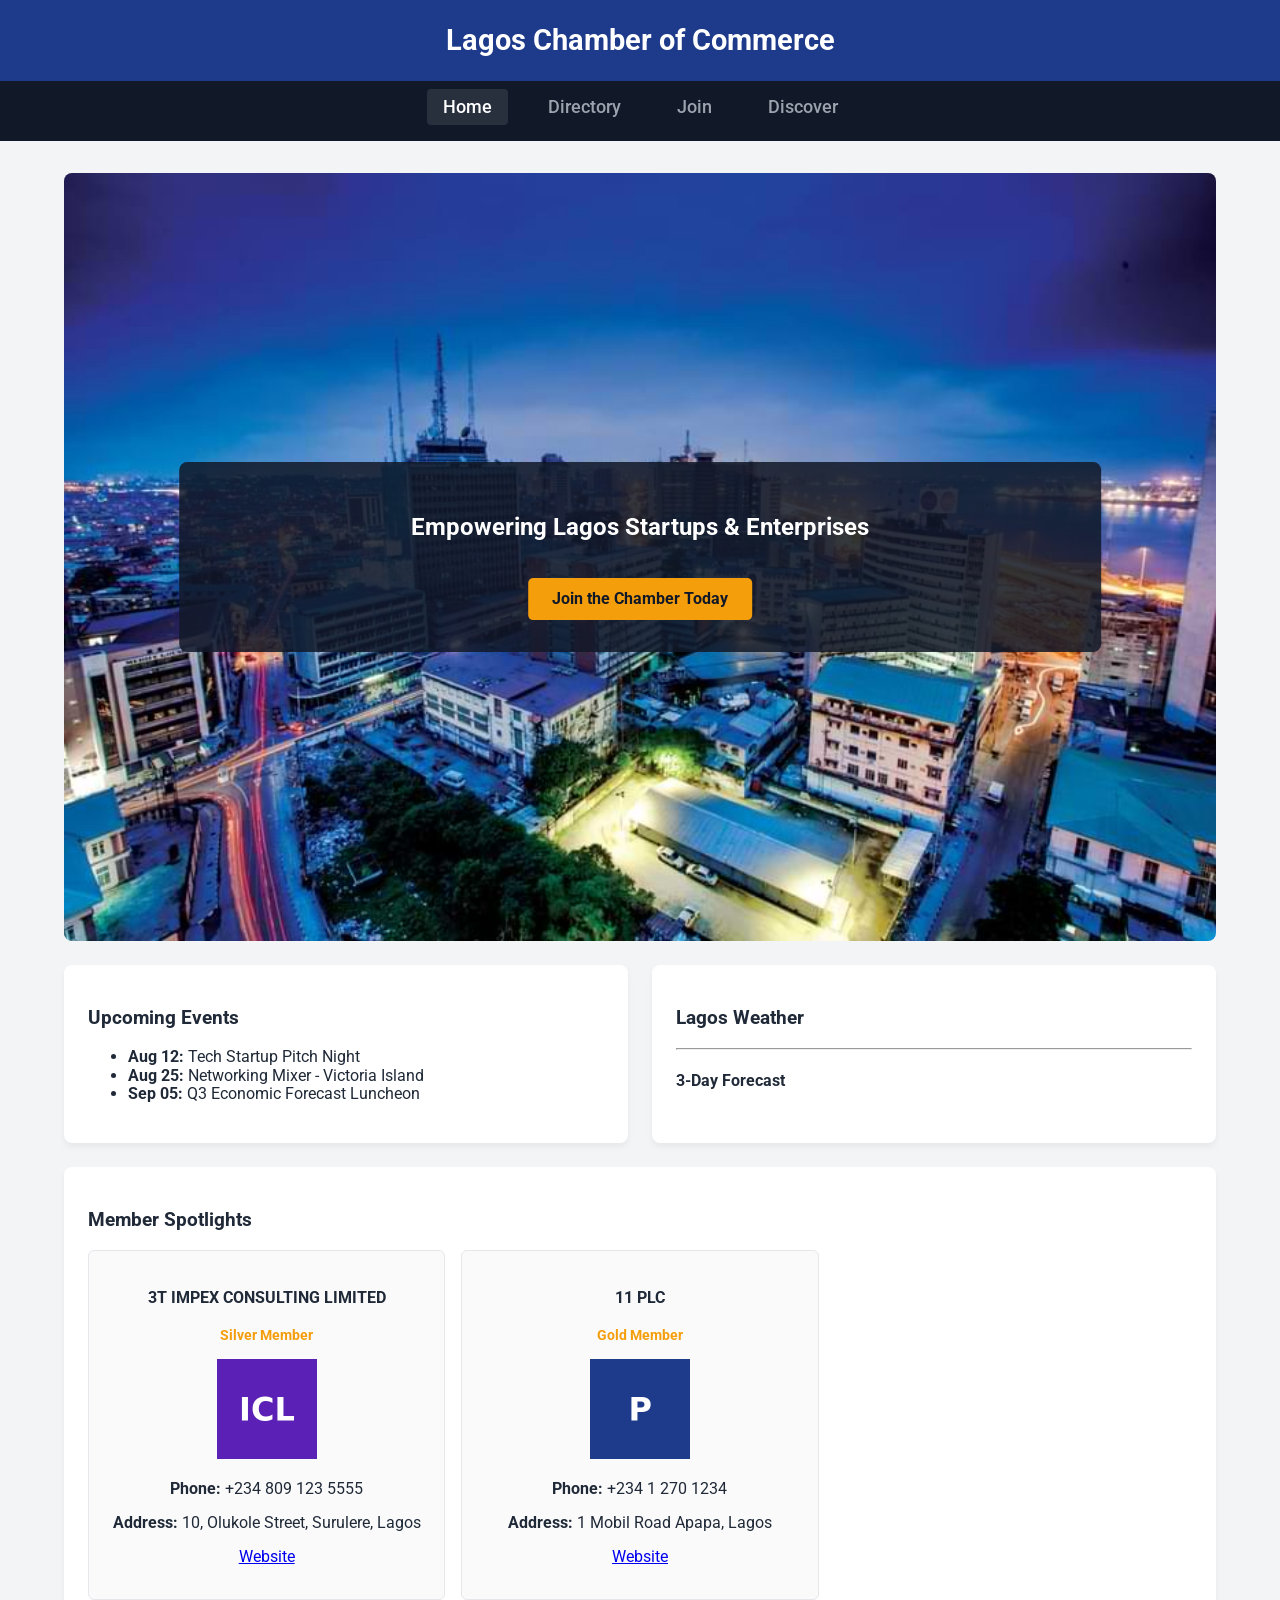
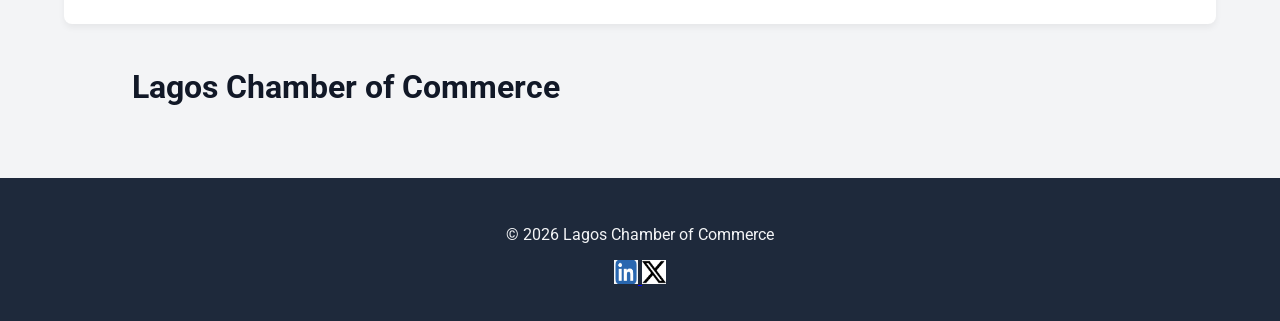
==== commit db76a50d: "all discover" ====
--- a/chamber/index.html
+++ b/chamber/index.html
@@ -29,7 +29,7 @@
             <li><a href="index.html" class="active">Home</a></li>
             <li><a href="directory.html">Directory</a></li>
             <li><a href="join.html">Join</a></li>
-            <li><a href="#">Contact</a></li>
+            <li><a href="discover.html">Discover</a></li>
         </ul>
     </nav>
 
--- a/chamber/styles/base.css
+++ b/chamber/styles/base.css
@@ -38,26 +38,34 @@
     padding: 0.5rem;
 }
 
+nav ul,
 .nav-menu {
-    list-style-type: none;
+    list-style: none;
     margin: 0;
     padding: 0;
     display: flex;
-    justify-content: center;
-    gap: 1.5rem;
-}
-
+    flex-direction: column;
+    align-items: center;
+    gap: 0.5rem;
+}
+
+nav a,
 .nav-menu a {
+    display: block;
     color: #9ca3af;
     text-decoration: none;
+    padding: 0.5rem 1rem;
     font-size: 1.1rem;
     font-weight: 500;
-    padding: 0.5rem 0.75rem;
-    transition: color 0.3s ease;
-}
-
+    border-radius: 4px;
+    transition: color 0.3s ease, background-color 0.2s ease;
+}
+
+nav a:hover, 
+nav a:focus,
 .nav-menu a:hover, 
 .nav-menu a.active {
+    background-color: rgba(255, 255, 255, 0.1);
     color: var(--white);
 }
 
@@ -156,10 +164,350 @@
     font-size: 0.9rem;
 }
 
+.join-layout {
+    display: grid;
+    grid-template-columns: 1fr;
+    gap: 2rem;
+    padding: 1rem;
+}
+
+.join-form label {
+    display: block;
+    margin-bottom: 1.2rem;
+    font-weight: 500;
+}
+
+.join-form input[type="text"],
+.join-form input[type="email"],
+.join-form input[type="tel"],
+.join-form textarea {
+    display: block;
+    width: 100%;
+    padding: 0.75rem;
+    margin-top: 0.3rem;
+    border: 1px solid #ccc;
+    border-radius: 4px;
+    font-family: inherit;
+}
+
+.join-form input:required {
+    border-left: 4px solid #d97706;
+}
+
+.join-form input:valid {
+    border-left: 4px solid #10b981;
+}
+
+.membership-fieldset {
+    border: 1px solid #ccc;
+    padding: 1rem;
+    margin-bottom: 1.2rem;
+    border-radius: 4px;
+}
+
+.radio-label {
+    display: flex;
+    align-items: center;
+    gap: 0.5rem;
+    margin-bottom: 0.5rem;
+    font-weight: normal;
+}
+
+.submit-btn {
+    background-color: var(--primary);
+    color: var(--white);
+    padding: 1rem 2rem;
+    border: none;
+    border-radius: 5px;
+    font-size: 1.1rem;
+    cursor: pointer;
+    width: 100%;
+}
+
+.submit-btn:hover {
+    background-color: var(--secondary);
+}
+
+.membership-cards {
+    display: flex;
+    flex-direction: column;
+    gap: 1rem;
+}
+
+.level-card {
+    background: #f8fafc;
+    border: 1px solid #e2e8f0;
+    padding: 1.5rem;
+    text-align: center;
+    border-radius: 8px;
+    opacity: 0;
+    transform: translateY(20px);
+    animation: fadeInUp 0.6s ease-out forwards;
+}
+
+.level-card:nth-child(1) { animation-delay: 0.1s; }
+.level-card:nth-child(2) { animation-delay: 0.3s; }
+.level-card:nth-child(3) { animation-delay: 0.5s; }
+.level-card:nth-child(4) { animation-delay: 0.7s; }
+
+@keyframes fadeInUp {
+    to {
+        opacity: 1;
+        transform: translateY(0);
+    }
+}
+
+.open-modal {
+    background-color: transparent;
+    border: 2px solid var(--primary);
+    color: var(--primary);
+    padding: 0.5rem 1rem;
+    border-radius: 4px;
+    cursor: pointer;
+    margin-top: 1rem;
+}
+
+dialog {
+    border: none;
+    border-radius: 8px;
+    padding: 2rem;
+    box-shadow: 0 4px 10px rgba(0, 0, 0, 0.3);
+    max-width: 400px;
+    margin: auto;
+}
+
+dialog::backdrop {
+    background-color: rgba(0, 0, 0, 0.6);
+}
+
+.close-modal {
+    margin-top: 1.5rem;
+    padding: 0.5rem 1rem;
+    background-color: #ef4444;
+    color: white;
+    border: none;
+    border-radius: 4px;
+    cursor: pointer;
+}
+
+.thank-you-container {
+    max-width: 800px;
+    margin: 2rem auto;
+    padding: 1rem;
+    text-align: center;
+}
+
+.results-card {
+    background: #ffffff;
+    border: 1px solid #e2e8f0;
+    padding: 2rem;
+    border-radius: 8px;
+    text-align: left;
+    margin-top: 2rem;
+    box-shadow: 0 4px 6px rgba(0,0,0,0.05);
+}
+
+.results-card p {
+    margin-bottom: 0.8rem;
+    font-size: 1.1rem;
+}
+    
+.discover-hero {
+    position: relative;
+    border-radius: 12px;
+    overflow: hidden;
+    margin-bottom: 2rem;
+}
+
+.discover-hero img {
+    width: 100%;
+    display: block;
+    object-fit: cover;
+}
+
+.hero-overlay {
+    position: absolute;
+    inset: 0;
+    display: flex;
+    flex-direction: column;
+    justify-content: center;
+    align-items: center;
+    text-align: center;
+    padding: 2rem;
+    background: rgba(17, 24, 39, 0.55);
+    color: #ffffff;
+}
+
+.hero-overlay h1 {
+    margin: 0;
+    font-size: clamp(2rem, 4vw, 3rem);
+    line-height: 1.05;
+}
+
+.hero-overlay p {
+    max-width: 850px;
+    margin-top: 1rem;
+    font-size: 1rem;
+    line-height: 1.75;
+}
+
+.discover-intro,
+.visit-notice,
+.gallery-section {
+    background: #ffffff;
+    border-radius: 12px;
+    padding: 1.5rem;
+    box-shadow: 0 4px 10px rgba(15, 23, 42, 0.08);
+    margin-bottom: 1.5rem;
+}
+
+.discover-intro h2,
+.gallery-section h2 {
+    margin-top: 0;
+    color: #1e3a8a;
+}
+
+.area-facts {
+    display: grid;
+    gap: 1rem;
+    margin-top: 1.25rem;
+}
+
+.area-facts div {
+    background-color: #f8fafc;
+    border: 1px solid #dbeafe;
+    border-radius: 10px;
+    padding: 1rem;
+    color: #0f172a;
+}
+
+.visit-notice {
+    border: 1px solid #bfdbfe;
+    color: #1e3a8a;
+    background-color: #eff6ff;
+}
+
+.gallery-grid {
+    display: grid;
+    gap: 1rem;
+    grid-template-columns: 1fr;
+    grid-template-areas:
+        "item1"
+        "item2"
+        "item3"
+        "item4"
+        "item5"
+        "item6"
+        "item7"
+        "item8";
+}
+
+.item-card {
+    display: grid;
+    grid-template-rows: auto 200px auto 1fr auto;
+    overflow: hidden;
+    border: 1px solid #e5e7eb;
+    border-radius: 12px;
+    background: #ffffff;
+}
+
+.item-card figure {
+    margin: 0;
+    overflow: hidden;
+}
+
+.item-card img {
+    width: 100%;
+    height: 100%;
+    object-fit: cover;
+    display: block;
+    transition: transform 0.3s ease, filter 0.3s ease;
+}
+
+@media (hover: hover) and (pointer: fine) {
+    .item-card:hover img {
+        transform: scale(1.04);
+        filter: brightness(0.92) contrast(1.05);
+    }
+}
+
+.item-card h2 {
+    margin: 1rem;
+    font-size: 1.25rem;
+    line-height: 1.2;
+    color: #111827;
+}
+
+.item-card address {
+    margin: 0 1rem 0.75rem;
+    font-style: normal;
+    color: #475569;
+    font-weight: 500;
+}
+
+.item-card p {
+    margin: 0 1rem 1rem;
+    line-height: 1.6;
+    color: #334155;
+}
+
+.learn-more {
+    margin: 0 1rem 1rem;
+    padding: 0.85rem 1rem;
+    border: none;
+    border-radius: 8px;
+    background-color: #1e3a8a;
+    color: #ffffff;
+    font-weight: 600;
+    cursor: pointer;
+    transition: background-color 0.2s ease;
+    justify-self: start;
+}
+
+.learn-more:hover,
+.learn-more:focus-visible {
+    background-color: #2563eb;
+}
+
+.item1 { grid-area: item1; }
+.item2 { grid-area: item2; }
+.item3 { grid-area: item3; }
+.item4 { grid-area: item4; }
+.item5 { grid-area: item5; }
+.item6 { grid-area: item6; }
+.item7 { grid-area: item7; }
+.item8 { grid-area: item8; }
+
 footer {
     background-color: #1e293b;
     color: #f3f4f6;
     padding: 2rem 1rem;
     text-align: center;
     margin-top: 3rem;
+}
+    
+@media (min-width: 768px) {
+    nav ul,
+    .nav-menu {
+        flex-direction: row;
+        justify-content: center;
+        gap: 1.5rem;
+        padding-bottom: 0.5rem;
+    }
+
+    .home-grid {
+        grid-template-columns: repeat(2, 1fr);
+    }
+
+    #spotlight-container {
+        grid-template-columns: repeat(3, 1fr);
+    }
+
+    .join-layout {
+        grid-template-columns: 3fr 2fr;
+    }
+
+    .area-facts {
+        grid-template-columns: repeat(3, minmax(0, 1fr));
+    }
 }
